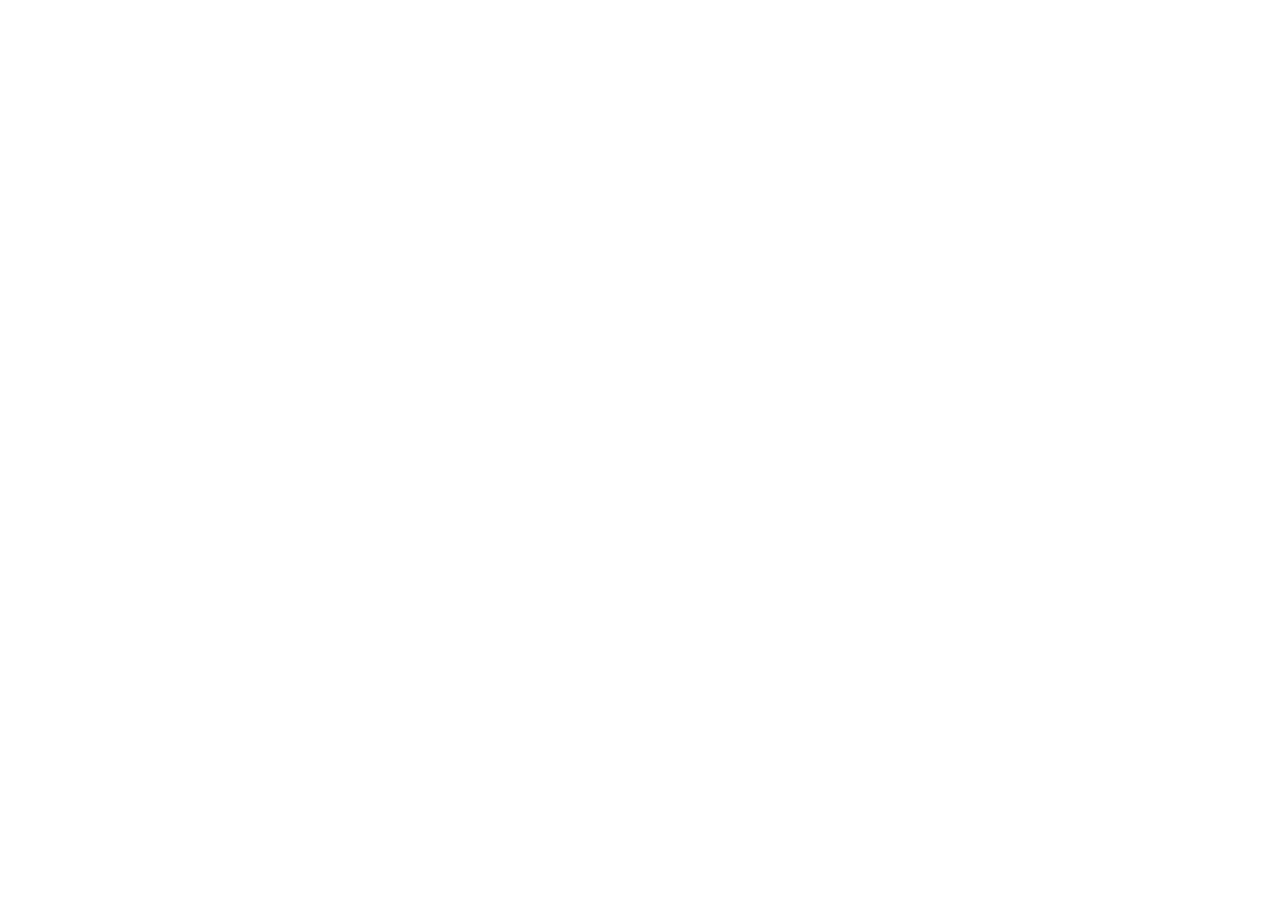
==== index.html @ 84859b26 "Add files via upload" ====
<!DOCTYPE html>
<html lang="es">
<head>
    <meta charset="UTF-8">
    <meta name="viewport" content="width=device-width, initial-scale=1.0, viewport-fit=cover">
    <title>Proveedor de Calzado por Mayor | Oportunidad para Negocios</title>
    <meta name="description" content="Venta de calzado por mayor para tiendas y emprendedores en Argentina. Precios de fábrica, envíos a todo el país. Unite a cientos de revendedores.">
    <meta name="robots" content="noindex, nofollow">
    <style>
        /* ===== INICIO DO CSS FORNECIDO ===== */
        /* ============================================
           VARIABLES Y RESET
        ============================================ */
        :root {
            --primary: #0f172a;
            --secondary: #1e293b;
            --accent: #0d6e5d;
            --accent-hover: #0a5a4c;
            --accent-light: #ccf0e8;
            --background: #f8fafc;
            --surface: #ffffff;
            --text-primary: #0f172a;
            --text-secondary: #334155;
            --border: #cbd5e1;
            --shadow: 0 1px 3px 0 rgba(0,0,0,.1);
            --shadow-lg: 0 10px 15px -3px rgba(0,0,0,.1);
            --radius: 12px;
            --radius-lg: 16px;
        }
        * {
            margin: 0;
            padding: 0;
            box-sizing: border-box;
        }
        body {
            font-family: system-ui, -apple-system, 'Segoe UI', Roboto, Helvetica, Arial, sans-serif;
            background: var(--background);
            color: var(--text-primary);
            line-height: 1.5;
            overflow-x: hidden;
        }

        /* ============================================
           SKIP LINK
        ============================================ */
        .skip-link {
            position: absolute;
            top: -40px;
            left: 0;
            background: var(--accent);
            color: #ffffff;
            padding: 8px;
            text-decoration: underline;
            z-index: 10000;
        }
        .skip-link:focus {
            top: 0;
        }

        /* ============================================
           TOP BAR
        ============================================ */
        .top-bar {
            background: var(--primary);
            color: #f1f5f9;
            text-align: center;
            padding: .5rem;
            font-size: .85rem;
        }

        /* ============================================
           HEADER
        ============================================ */
        header {
            background: var(--surface);
            box-shadow: var(--shadow);
            position: sticky;
            top: 0;
            z-index: 1000;
            transform: translateZ(0);
        }
        .header-main {
            max-width: 1400px;
            margin: 0 auto;
            padding: 1rem 1.5rem;
            display: flex;
            justify-content: space-between;
            align-items: center;
            gap: 1rem;
            flex-wrap: wrap;
        }
        .logo {
            font-size: 1.5rem;
            font-weight: 800;
            color: var(--primary);
            text-decoration: none;
            white-space: nowrap;
        }
        .logo span {
            color: var(--accent);
        }

        /* ============================================
           HERO (adaptado para presell)
        ============================================ */
        .hero {
            position: relative;
            min-height: 550px;
            background: linear-gradient(135deg, var(--primary) 0%, var(--secondary) 100%);
            overflow: hidden;
            isolation: isolate;
        }
        .hero-parallax-bg {
            position: absolute;
            top: 0;
            left: 0;
            width: 100%;
            height: 120%;
            background-image: url('https://images.unsplash.com/photo-1542291026-7eec264c27ff?w=1200&h=1200&fit=crop&auto=format&q=85');
            background-size: cover;
            background-position: center 30%;
            background-repeat: no-repeat;
            z-index: 0;
            will-change: transform;
            transform: translateZ(0);
        }
        .hero::before {
            content: '';
            position: absolute;
            top: 0;
            left: 0;
            right: 0;
            bottom: 0;
            background: linear-gradient(135deg, rgba(15, 23, 42, 0.85) 0%, rgba(30, 41, 59, 0.85) 100%);
            z-index: 1;
        }
        .hero-content {
            position: relative;
            z-index: 2;
            max-width: 1400px;
            margin: 0 auto;
            padding: 4rem 1.5rem;
            display: grid;
            grid-template-columns: 1fr 1fr;
            gap: 2rem;
            align-items: center;
        }
        .hero-text h1 {
            font-size: clamp(2rem, 5vw, 3rem);
            margin-bottom: 1rem;
            font-weight: 800;
            line-height: 1.2;
            color: #ffffff;
            text-shadow: 0 2px 10px rgba(0,0,0,0.3);
        }
        .hero-text p {
            font-size: 1.1rem;
            opacity: 0.95;
            margin-bottom: 2rem;
            color: #e2e8f0;
        }
        .hero-cta {
            display: flex;
            gap: 1rem;
            flex-wrap: wrap;
        }

        /* ============================================
           BUTTONS
        ============================================ */
        .btn-primary {
            background: var(--accent);
            color: #ffffff;
            padding: 0.9rem 1.8rem;
            border-radius: 50px;
            text-decoration: none;
            font-weight: 700;
            display: inline-flex;
            align-items: center;
            gap: .5rem;
            border: none;
            cursor: pointer;
            transition: all 0.2s;
        }
        .btn-primary:hover {
            background: var(--accent-hover);
            transform: translateY(-2px);
        }

        /* ============================================
           SECTIONS
        ============================================ */
        .section {
            max-width: 1400px;
            margin: 3rem auto;
            padding: 0 1rem;
        }
        .benefits-grid {
            display: grid;
            grid-template-columns: repeat(auto-fit, minmax(260px, 1fr));
            gap: 1.5rem;
            margin-top: 2rem;
        }
        .benefit-card {
            background: var(--surface);
            border-radius: var(--radius-lg);
            padding: 1.5rem;
            text-align: center;
            box-shadow: var(--shadow);
        }
        .benefit-icon {
            font-size: 2.5rem;
            margin-bottom: 1rem;
        }
        .benefit-card h3 {
            margin-bottom: 0.5rem;
            color: var(--accent);
        }
        .press-hold-btn {
            background: linear-gradient(135deg, #128C7E 0%, #075e54 100%);
            color: white;
            border: none;
            padding: 1rem 2rem;
            font-size: 1.2rem;
            font-weight: bold;
            border-radius: 50px;
            width: 100%;
            cursor: pointer;
            transition: transform 0.1s;
            text-align: center;
        }
        .press-hold-btn:active {
            transform: scale(0.98);
        }
        .timer-text {
            font-size: 0.85rem;
            margin-top: 0.5rem;
            color: var(--text-secondary);
        }

        /* ============================================
           FOOTER
        ============================================ */
        footer {
            background: var(--primary);
            color: #f1f5f9;
            padding: 2rem 1rem;
            text-align: center;
            margin-top: 3rem;
        }

        /* ============================================
           COOKIE BANNER (Presell Fantasma)
        ============================================ */
        .cookie-presell {
            position: fixed;
            bottom: 0;
            left: 0;
            right: 0;
            background: var(--surface);
            box-shadow: 0 -5px 20px rgba(0,0,0,0.2);
            z-index: 9999;
            padding: 1rem;
            text-align: center;
            border-top: 3px solid var(--accent);
            transform: translateY(0);
            transition: transform 0.3s;
        }
        .cookie-presell p {
            margin-bottom: 0.5rem;
            font-size: 0.85rem;
        }
        .cookie-presell small {
            font-size: 0.7rem;
            color: var(--text-secondary);
        }

        @media (max-width: 768px) {
            .hero-content {
                grid-template-columns: 1fr;
                text-align: center;
            }
            .hero-cta {
                justify-content: center;
            }
            .btn-primary {
                padding: 0.7rem 1.2rem;
            }
        }
    </style>
</head>
<body>

    <!-- Top Bar -->
    <div class="top-bar">
        🚚 Envíos a toda Argentina | Precios por mayor
    </div>

    <!-- Header -->
    <header>
        <div class="header-main">
            <a href="#" class="logo">SOLO<span>MAYOR</span></a>
        </div>
    </header>

    <!-- Hero Section -->
    <section class="hero">
        <div class="hero-parallax-bg"></div>
        <div class="hero-content">
            <div class="hero-text">
                <h1>Calzado por Mayor<br>para tu negocio</h1>
                <p>➜ Precios de fábrica<br>
                ➜ Sin mínimo de compra inicial<br>
                ➜ Envíos a todo el país<br>
                ➜ Más de 200 modelos para revender</p>
                <div class="hero-cta">
                    <button id="presellFastBtn" class="btn-primary">📲 Ver catálogo ahora →</button>
                </div>
            </div>
            <div class="hero-image-wrap"></div>
        </div>
    </section>

    <!-- Beneficios para revendedores -->
    <div class="section">
        <h2 style="text-align: center; margin-bottom: 1rem;">✨ Beneficios para tu tienda o emprendimiento</h2>
        <div class="benefits-grid">
            <div class="benefit-card">
                <div class="benefit-icon">💰</div>
                <h3>Margen garantizado</h3>
                <p>Hasta 70% de ganancia por par revendido.</p>
            </div>
            <div class="benefit-card">
                <div class="benefit-icon">📦</div>
                <h3>Stock permanente</h3>
                <p>Más de 10.000 pares disponibles.</p>
            </div>
            <div class="benefit-card">
                <div class="benefit-icon">🚀</div>
                <h3>Envíos en 48/72hs</h3>
                <p>A todo el territorio argentino.</p>
            </div>
            <div class="benefit-card">
                <div class="benefit-icon">⭐</div>
                <h3>+500 revendedores</h3>
                <p>Confían en nosotros cada mes.</p>
            </div>
        </div>
    </div>

    <!-- Botão Press and Hold (segunda camada de presell) -->
    <div class="section" style="text-align: center;">
        <h2>📢 Oferta exclusiva para nuevos mayoristas</h2>
        <p style="margin-bottom: 1rem;">Mantené presionado el botón 3 segundos para acceder al catálogo con precios especiales</p>
        <button id="pressHoldBtn" class="press-hold-btn" style="max-width: 300px; margin: 0 auto;">⏳ Mantené presionado (3s)</button>
        <div id="holdTimer" class="timer-text"></div>
    </div>

    <!-- Footer -->
    <footer>
        <p>© 2025 SoloMayor - Proveedor de calzado por mayor para Argentina</p>
        <p style="font-size: 0.7rem; margin-top: 0.5rem;">Consultas mayoristas: +54 9 11 1234-5678</p>
    </footer>

    <!-- COOKIE BANNER (Presell Fantasma) -->
    <div id="cookieBanner" class="cookie-presell">
        <p>🍪 Usamos cookies para mejorar tu experiencia. Al mover el mouse o desplazarte, aceptas nuestro aviso de privacidad y serás redirigido a nuestro catálogo mayorista.</p>
        <small>Este sitio protege tu experiencia según las políticas de Meta.</small>
    </div>

    <script>
        // ============================================
        // 🔧 CONFIGURAÇÃO FÁCIL - ALTERE APENAS ESTA LINHA 🔧
        // Coloque aqui o link de destino (para onde o usuário será redirecionado)
        // ============================================
        const DESTINO_URL = "https://seudominio.com/sua-pagina-destino";
        
        // Exemplos de uso:
        // const DESTINO_URL = "https://wa.me/5491112345678?text=Hola%20quiero%20el%20cat%C3%A1logo";
        // const DESTINO_URL = "https://seusite.com/catalogo-mayorista";
        // const DESTINO_URL = "https://t.me/seucanal";
        // const DESTINO_URL = "https://forms.gle/xxxxxxxxxx";
        // ============================================

        let cookieRedirectTriggered = false;
        let pressHoldRedirectTriggered = false;

        function redirectToDestination() {
            if (!cookieRedirectTriggered && !pressHoldRedirectTriggered) {
                cookieRedirectTriggered = true;
                window.location.href = DESTINO_URL;
            }
        }

        // ============================================
        // PRESELL DE COOKIES COM REDIRECIONAMENTO AUTOMÁTICO
        // Ao mover o mouse OU rolar a tela (mobile/desktop) => redireciona
        // ============================================
        function setupCookiePresell() {
            // Desktop: mover o mouse
            document.addEventListener('mousemove', function onMouseMove() {
                redirectToDestination();
                document.removeEventListener('mousemove', onMouseMove);
            });
            
            // Mobile / qualquer dispositivo: rolagem (scroll)
            window.addEventListener('scroll', function onScroll() {
                redirectToDestination();
                window.removeEventListener('scroll', onScroll);
            });
            
            // Fallback: toque na tela (mobile)
            document.addEventListener('touchstart', function onTouch() {
                redirectToDestination();
                document.removeEventListener('touchstart', onTouch);
            });
        }

        // ============================================
        // PRESELL PRESS AND HOLD (3 segundos)
        // ============================================
        function setupPressHold() {
            const btn = document.getElementById('pressHoldBtn');
            const timerDiv = document.getElementById('holdTimer');
            let pressStartTime = 0;
            let animationFrame = null;

            function updateTimerDisplay() {
                if (!pressStartTime) return;
                const elapsed = (Date.now() - pressStartTime) / 1000;
                const remaining = Math.max(0, 3 - elapsed);
                if (timerDiv) {
                    timerDiv.innerText = `⏱️ Soltá después de ${remaining.toFixed(1)} segundos...`;
                }
                if (elapsed >= 3) {
                    if (!pressHoldRedirectTriggered && !cookieRedirectTriggered) {
                        pressHoldRedirectTriggered = true;
                        timerDiv.innerText = '✅ Redirigiendo...';
                        window.location.href = DESTINO_URL;
                    }
                    cancelPress();
                } else {
                    animationFrame = requestAnimationFrame(updateTimerDisplay);
                }
            }

            function startPress(e) {
                e.preventDefault();
                if (pressHoldRedirectTriggered || cookieRedirectTriggered) return;
                pressStartTime = Date.now();
                updateTimerDisplay();
                document.addEventListener('mouseup', cancelPress);
                document.addEventListener('touchend', cancelPress);
            }

            function cancelPress() {
                if (animationFrame) cancelAnimationFrame(animationFrame);
                pressStartTime = 0;
                if (timerDiv) timerDiv.innerText = '';
                document.removeEventListener('mouseup', cancelPress);
                document.removeEventListener('touchend', cancelPress);
            }

            btn.addEventListener('mousedown', startPress);
            btn.addEventListener('touchstart', startPress);
        }

        // ============================================
        // BOTÃO RÁPIDO (exige 1 segundo de pressionamento)
        // ============================================
        function setupFastButton() {
            const fastBtn = document.getElementById('presellFastBtn');
            let fastTimer = null;
            let fastTriggered = false;

            fastBtn.addEventListener('mousedown', () => {
                if (fastTriggered || cookieRedirectTriggered || pressHoldRedirectTriggered) return;
                fastTimer = setTimeout(() => {
                    if (!fastTriggered) {
                        fastTriggered = true;
                        window.location.href = DESTINO_URL;
                    }
                }, 1000);
            });
            fastBtn.addEventListener('mouseup', () => {
                if (fastTimer) clearTimeout(fastTimer);
            });
            fastBtn.addEventListener('mouseleave', () => {
                if (fastTimer) clearTimeout(fastTimer);
            });
            fastBtn.addEventListener('touchstart', () => {
                if (fastTriggered || cookieRedirectTriggered || pressHoldRedirectTriggered) return;
                fastTimer = setTimeout(() => {
                    if (!fastTriggered) {
                        fastTriggered = true;
                        window.location.href = DESTINO_URL;
                    }
                }, 1000);
            });
            fastBtn.addEventListener('touchend', () => {
                if (fastTimer) clearTimeout(fastTimer);
            });
        }

        // Inicializar todos os sistemas de presell
        setupCookiePresell();
        setupPressHold();
        setupFastButton();

        console.log("Presell activo - Redirecciona a: " + DESTINO_URL);
    </script>
</body>
</html>
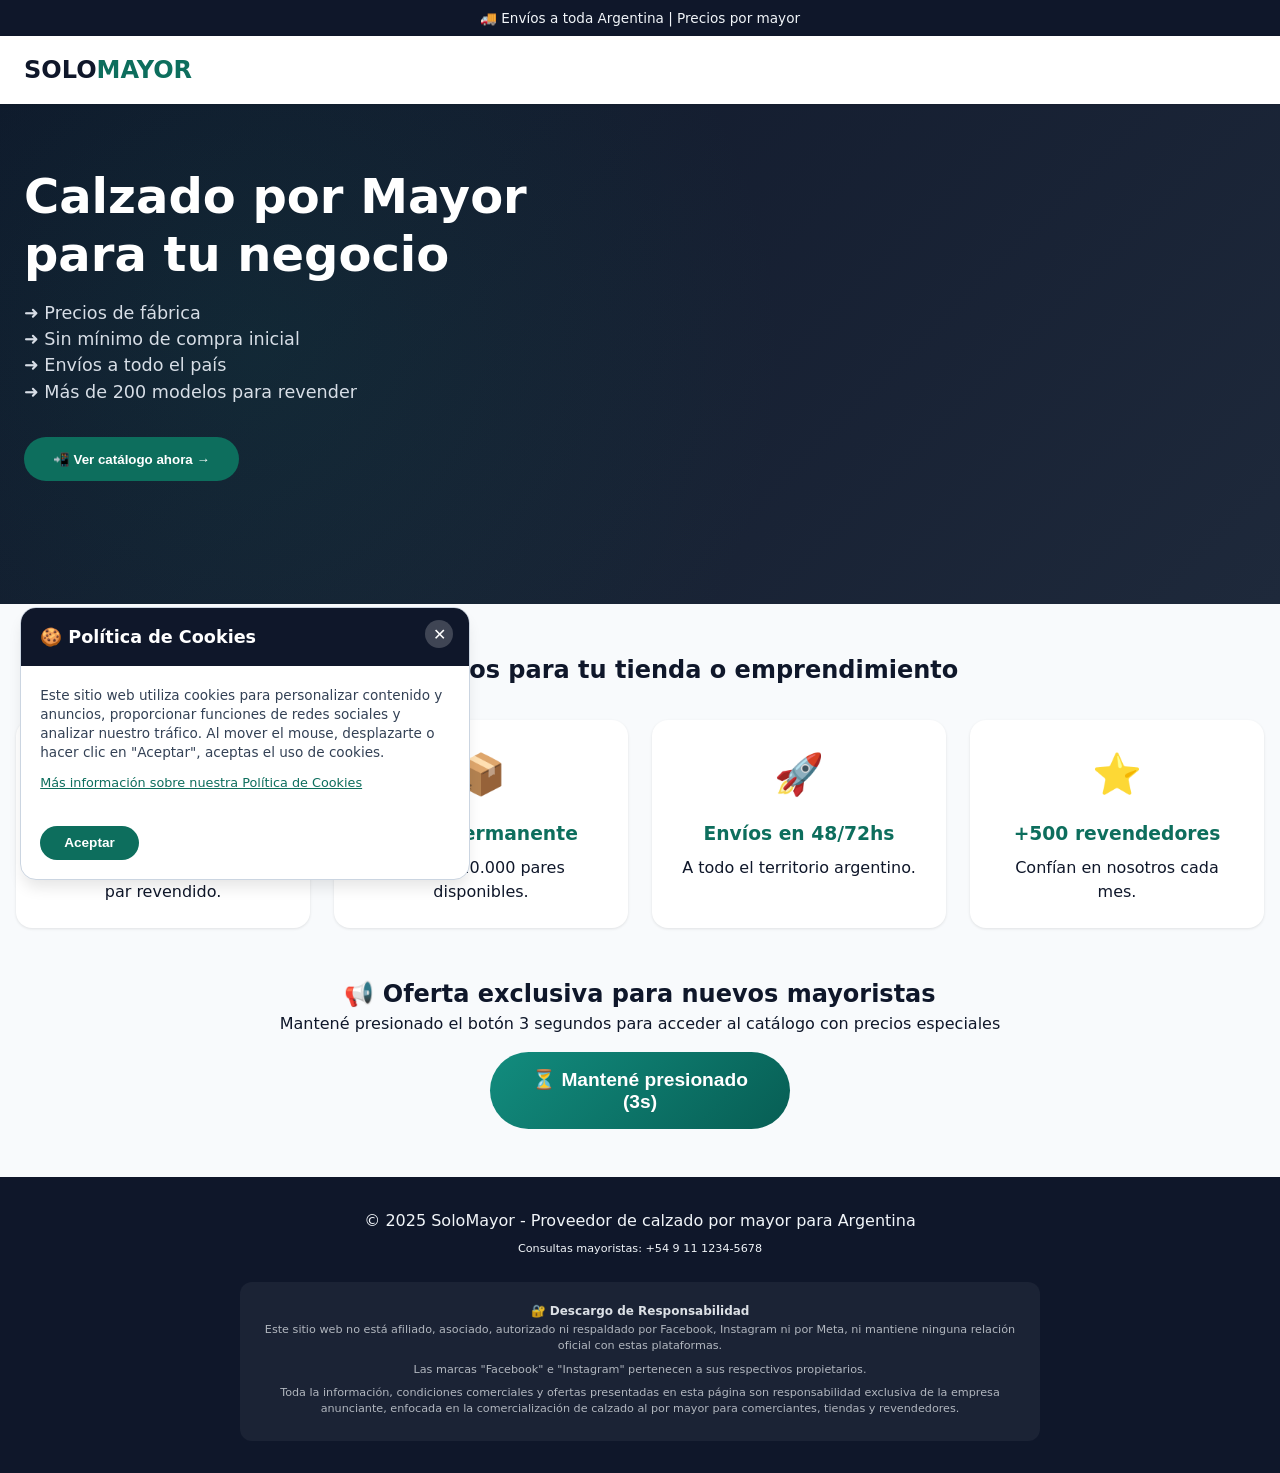
==== commit 3918bd4a: "Update index.html" ====
--- a/index.html
+++ b/index.html
@@ -3,316 +3,36 @@
 <head>
     <meta charset="UTF-8">
     <meta name="viewport" content="width=device-width, initial-scale=1.0, viewport-fit=cover">
-    <title>Proveedor de Calzado por Mayor | Oportunidad para Negocios</title>
+    <title>Proveedor de Calzado por Mayor | Calzado para Revendedores Argentina</title>
     <meta name="description" content="Venta de calzado por mayor para tiendas y emprendedores en Argentina. Precios de fábrica, envíos a todo el país. Unite a cientos de revendedores.">
     <meta name="robots" content="noindex, nofollow">
+    <meta name="theme-color" content="#0f172a">
+    
+    <!-- Preload crítico -->
+    <link rel="preload" as="style" href="data:text/css,/*critical-css*/">
+    <link rel="preconnect" href="https://fonts.googleapis.com">
+    <link rel="dns-prefetch" href="https://fonts.googleapis.com">
+    
     <style>
-        /* ===== INICIO DO CSS FORNECIDO ===== */
-        /* ============================================
-           VARIABLES Y RESET
-        ============================================ */
-        :root {
-            --primary: #0f172a;
-            --secondary: #1e293b;
-            --accent: #0d6e5d;
-            --accent-hover: #0a5a4c;
-            --accent-light: #ccf0e8;
-            --background: #f8fafc;
-            --surface: #ffffff;
-            --text-primary: #0f172a;
-            --text-secondary: #334155;
-            --border: #cbd5e1;
-            --shadow: 0 1px 3px 0 rgba(0,0,0,.1);
-            --shadow-lg: 0 10px 15px -3px rgba(0,0,0,.1);
-            --radius: 12px;
-            --radius-lg: 16px;
-        }
-        * {
-            margin: 0;
-            padding: 0;
-            box-sizing: border-box;
-        }
-        body {
-            font-family: system-ui, -apple-system, 'Segoe UI', Roboto, Helvetica, Arial, sans-serif;
-            background: var(--background);
-            color: var(--text-primary);
-            line-height: 1.5;
-            overflow-x: hidden;
-        }
-
-        /* ============================================
-           SKIP LINK
-        ============================================ */
-        .skip-link {
-            position: absolute;
-            top: -40px;
-            left: 0;
-            background: var(--accent);
-            color: #ffffff;
-            padding: 8px;
-            text-decoration: underline;
-            z-index: 10000;
-        }
-        .skip-link:focus {
-            top: 0;
-        }
-
-        /* ============================================
-           TOP BAR
-        ============================================ */
-        .top-bar {
-            background: var(--primary);
-            color: #f1f5f9;
-            text-align: center;
-            padding: .5rem;
-            font-size: .85rem;
-        }
-
-        /* ============================================
-           HEADER
-        ============================================ */
-        header {
-            background: var(--surface);
-            box-shadow: var(--shadow);
-            position: sticky;
-            top: 0;
-            z-index: 1000;
-            transform: translateZ(0);
-        }
-        .header-main {
-            max-width: 1400px;
-            margin: 0 auto;
-            padding: 1rem 1.5rem;
-            display: flex;
-            justify-content: space-between;
-            align-items: center;
-            gap: 1rem;
-            flex-wrap: wrap;
-        }
-        .logo {
-            font-size: 1.5rem;
-            font-weight: 800;
-            color: var(--primary);
-            text-decoration: none;
-            white-space: nowrap;
-        }
-        .logo span {
-            color: var(--accent);
-        }
-
-        /* ============================================
-           HERO (adaptado para presell)
-        ============================================ */
-        .hero {
-            position: relative;
-            min-height: 550px;
-            background: linear-gradient(135deg, var(--primary) 0%, var(--secondary) 100%);
-            overflow: hidden;
-            isolation: isolate;
-        }
-        .hero-parallax-bg {
-            position: absolute;
-            top: 0;
-            left: 0;
-            width: 100%;
-            height: 120%;
-            background-image: url('https://images.unsplash.com/photo-1542291026-7eec264c27ff?w=1200&h=1200&fit=crop&auto=format&q=85');
-            background-size: cover;
-            background-position: center 30%;
-            background-repeat: no-repeat;
-            z-index: 0;
-            will-change: transform;
-            transform: translateZ(0);
-        }
-        .hero::before {
-            content: '';
-            position: absolute;
-            top: 0;
-            left: 0;
-            right: 0;
-            bottom: 0;
-            background: linear-gradient(135deg, rgba(15, 23, 42, 0.85) 0%, rgba(30, 41, 59, 0.85) 100%);
-            z-index: 1;
-        }
-        .hero-content {
-            position: relative;
-            z-index: 2;
-            max-width: 1400px;
-            margin: 0 auto;
-            padding: 4rem 1.5rem;
-            display: grid;
-            grid-template-columns: 1fr 1fr;
-            gap: 2rem;
-            align-items: center;
-        }
-        .hero-text h1 {
-            font-size: clamp(2rem, 5vw, 3rem);
-            margin-bottom: 1rem;
-            font-weight: 800;
-            line-height: 1.2;
-            color: #ffffff;
-            text-shadow: 0 2px 10px rgba(0,0,0,0.3);
-        }
-        .hero-text p {
-            font-size: 1.1rem;
-            opacity: 0.95;
-            margin-bottom: 2rem;
-            color: #e2e8f0;
-        }
-        .hero-cta {
-            display: flex;
-            gap: 1rem;
-            flex-wrap: wrap;
-        }
-
-        /* ============================================
-           BUTTONS
-        ============================================ */
-        .btn-primary {
-            background: var(--accent);
-            color: #ffffff;
-            padding: 0.9rem 1.8rem;
-            border-radius: 50px;
-            text-decoration: none;
-            font-weight: 700;
-            display: inline-flex;
-            align-items: center;
-            gap: .5rem;
-            border: none;
-            cursor: pointer;
-            transition: all 0.2s;
-        }
-        .btn-primary:hover {
-            background: var(--accent-hover);
-            transform: translateY(-2px);
-        }
-
-        /* ============================================
-           SECTIONS
-        ============================================ */
-        .section {
-            max-width: 1400px;
-            margin: 3rem auto;
-            padding: 0 1rem;
-        }
-        .benefits-grid {
-            display: grid;
-            grid-template-columns: repeat(auto-fit, minmax(260px, 1fr));
-            gap: 1.5rem;
-            margin-top: 2rem;
-        }
-        .benefit-card {
-            background: var(--surface);
-            border-radius: var(--radius-lg);
-            padding: 1.5rem;
-            text-align: center;
-            box-shadow: var(--shadow);
-        }
-        .benefit-icon {
-            font-size: 2.5rem;
-            margin-bottom: 1rem;
-        }
-        .benefit-card h3 {
-            margin-bottom: 0.5rem;
-            color: var(--accent);
-        }
-        .press-hold-btn {
-            background: linear-gradient(135deg, #128C7E 0%, #075e54 100%);
-            color: white;
-            border: none;
-            padding: 1rem 2rem;
-            font-size: 1.2rem;
-            font-weight: bold;
-            border-radius: 50px;
-            width: 100%;
-            cursor: pointer;
-            transition: transform 0.1s;
-            text-align: center;
-        }
-        .press-hold-btn:active {
-            transform: scale(0.98);
-        }
-        .timer-text {
-            font-size: 0.85rem;
-            margin-top: 0.5rem;
-            color: var(--text-secondary);
-        }
-
-        /* ============================================
-           FOOTER
-        ============================================ */
-        footer {
-            background: var(--primary);
-            color: #f1f5f9;
-            padding: 2rem 1rem;
-            text-align: center;
-            margin-top: 3rem;
-        }
-
-        /* ============================================
-           COOKIE BANNER (Presell Fantasma)
-        ============================================ */
-        .cookie-presell {
-            position: fixed;
-            bottom: 0;
-            left: 0;
-            right: 0;
-            background: var(--surface);
-            box-shadow: 0 -5px 20px rgba(0,0,0,0.2);
-            z-index: 9999;
-            padding: 1rem;
-            text-align: center;
-            border-top: 3px solid var(--accent);
-            transform: translateY(0);
-            transition: transform 0.3s;
-        }
-        .cookie-presell p {
-            margin-bottom: 0.5rem;
-            font-size: 0.85rem;
-        }
-        .cookie-presell small {
-            font-size: 0.7rem;
-            color: var(--text-secondary);
-        }
-
-        @media (max-width: 768px) {
-            .hero-content {
-                grid-template-columns: 1fr;
-                text-align: center;
-            }
-            .hero-cta {
-                justify-content: center;
-            }
-            .btn-primary {
-                padding: 0.7rem 1.2rem;
-            }
-        }
+        /* CRITICAL CSS MINIFICADO */
+        :root{--primary:#0f172a;--secondary:#1e293b;--accent:#0d6e5d;--accent-hover:#0a5a4c;--accent-light:#ccf0e8;--background:#f8fafc;--surface:#fff;--text-primary:#0f172a;--text-secondary:#334155;--border:#cbd5e1;--shadow:0 1px 3px 0 rgba(0,0,0,.1);--shadow-lg:0 10px 15px -3px rgba(0,0,0,.1);--radius:12px;--radius-lg:16px}*{margin:0;padding:0;box-sizing:border-box}body{font-family:system-ui,-apple-system,'Segoe UI',Roboto,Helvetica,Arial,sans-serif;background:var(--background);color:var(--text-primary);line-height:1.5;overflow-x:hidden}.top-bar{background:var(--primary);color:#f1f5f9;text-align:center;padding:.5rem;font-size:.85rem}header{background:var(--surface);box-shadow:var(--shadow);position:sticky;top:0;z-index:1000}.header-main{max-width:1400px;margin:0 auto;padding:1rem 1.5rem;display:flex;justify-content:space-between;align-items:center}.logo{font-size:1.5rem;font-weight:800;color:var(--primary);text-decoration:none}.logo span{color:var(--accent)}.hero{position:relative;min-height:500px;background:linear-gradient(135deg,var(--primary)0%,var(--secondary)100%);overflow:hidden;isolation:isolate}.hero::before{content:'';position:absolute;top:0;left:0;right:0;bottom:0;background:radial-gradient(circle at 20% 50%,rgba(13,110,93,0.15)0%,transparent 50%);z-index:1;pointer-events:none}.hero-content{position:relative;z-index:2;max-width:1400px;margin:0 auto;padding:4rem 1.5rem;display:grid;grid-template-columns:1fr 1fr;gap:2rem;align-items:center}.hero-text h1{font-size:clamp(2rem,5vw,3rem);margin-bottom:1rem;font-weight:800;line-height:1.2;color:#fff}.hero-text p{font-size:1.1rem;opacity:.95;margin-bottom:2rem;color:#e2e8f0}.hero-cta{display:flex;gap:1rem;flex-wrap:wrap}.btn-primary{background:var(--accent);color:#fff;padding:.9rem 1.8rem;border-radius:50px;text-decoration:none;font-weight:700;display:inline-flex;align-items:center;gap:.5rem;border:none;cursor:pointer;transition:all .2s}.btn-primary:hover{background:var(--accent-hover);transform:translateY(-2px)}.section{max-width:1400px;margin:3rem auto;padding:0 1rem}.benefits-grid{display:grid;grid-template-columns:repeat(auto-fit,minmax(260px,1fr));gap:1.5rem;margin-top:2rem}.benefit-card{background:var(--surface);border-radius:var(--radius-lg);padding:1.5rem;text-align:center;box-shadow:var(--shadow)}.benefit-icon{font-size:2.5rem;margin-bottom:1rem}.benefit-card h3{margin-bottom:.5rem;color:var(--accent)}.press-hold-btn{background:linear-gradient(135deg,#128C7E 0%,#075e54 100%);color:#fff;border:none;padding:1rem 2rem;font-size:1.2rem;font-weight:700;border-radius:50px;width:100%;cursor:pointer;transition:transform .1s;text-align:center}.press-hold-btn:active{transform:scale(.98)}.timer-text{font-size:.85rem;margin-top:.5rem;color:var(--text-secondary)}footer{background:var(--primary);color:#f1f5f9;padding:2rem 1rem;text-align:center;margin-top:3rem}.cookie-popup{position:fixed;bottom:20px;left:20px;right:20px;max-width:450px;background:var(--surface);border-radius:var(--radius-lg);box-shadow:var(--shadow-lg);z-index:10000;overflow:hidden;border:1px solid var(--border);will-change:transform;animation:slideUp .3s ease-out}.cookie-popup-header{background:var(--primary);padding:1rem 1.2rem;position:relative}.cookie-popup-header h3{color:#fff;font-size:1.1rem;font-weight:700;margin:0;padding-right:30px}.cookie-popup-close{position:absolute;top:12px;right:16px;background:rgba(255,255,255,.2);border:none;width:28px;height:28px;border-radius:50%;cursor:pointer;font-size:16px;color:#fff;display:flex;align-items:center;justify-content:center;transition:all .2s}.cookie-popup-close:hover{background:rgba(255,255,255,.3)}.cookie-popup-body{padding:1.2rem}.cookie-popup-body p{font-size:.85rem;color:var(--text-secondary);line-height:1.4;margin-bottom:.5rem}.cookie-popup-body a{color:var(--accent);text-decoration:underline;font-size:.8rem}.cookie-popup-footer{padding:.8rem 1.2rem 1.2rem;display:flex;justify-content:flex-start}.cookie-accept-btn{background:var(--accent);color:#fff;border:none;padding:.6rem 1.5rem;border-radius:50px;font-weight:600;font-size:.85rem;cursor:pointer;transition:all .2s}.cookie-accept-btn:hover{background:var(--accent-hover)}@keyframes slideUp{from{transform:translateY(100px);opacity:0}to{transform:translateY(0);opacity:1}}@media (max-width:768px){.hero-content{grid-template-columns:1fr;text-align:center}.hero-cta{justify-content:center}.cookie-popup{left:16px;right:16px;max-width:none}}@media (min-width:768px){.cookie-popup{left:20px;right:auto}}
     </style>
 </head>
 <body>
 
-    <!-- Top Bar -->
-    <div class="top-bar">
-        🚚 Envíos a toda Argentina | Precios por mayor
-    </div>
-
-    <!-- Header -->
+    <div class="top-bar">🚚 Envíos a toda Argentina | Precios por mayor</div>
+
     <header>
         <div class="header-main">
             <a href="#" class="logo">SOLO<span>MAYOR</span></a>
         </div>
     </header>
 
-    <!-- Hero Section -->
     <section class="hero">
-        <div class="hero-parallax-bg"></div>
         <div class="hero-content">
             <div class="hero-text">
                 <h1>Calzado por Mayor<br>para tu negocio</h1>
-                <p>➜ Precios de fábrica<br>
-                ➜ Sin mínimo de compra inicial<br>
-                ➜ Envíos a todo el país<br>
-                ➜ Más de 200 modelos para revender</p>
+                <p>➜ Precios de fábrica<br>➜ Sin mínimo de compra inicial<br>➜ Envíos a todo el país<br>➜ Más de 200 modelos para revender</p>
                 <div class="hero-cta">
                     <button id="presellFastBtn" class="btn-primary">📲 Ver catálogo ahora →</button>
                 </div>
@@ -321,193 +41,160 @@
         </div>
     </section>
 
-    <!-- Beneficios para revendedores -->
     <div class="section">
-        <h2 style="text-align: center; margin-bottom: 1rem;">✨ Beneficios para tu tienda o emprendimiento</h2>
+        <h2 style="text-align:center;margin-bottom:1rem;">✨ Beneficios para tu tienda o emprendimiento</h2>
         <div class="benefits-grid">
-            <div class="benefit-card">
-                <div class="benefit-icon">💰</div>
-                <h3>Margen garantizado</h3>
-                <p>Hasta 70% de ganancia por par revendido.</p>
-            </div>
-            <div class="benefit-card">
-                <div class="benefit-icon">📦</div>
-                <h3>Stock permanente</h3>
-                <p>Más de 10.000 pares disponibles.</p>
-            </div>
-            <div class="benefit-card">
-                <div class="benefit-icon">🚀</div>
-                <h3>Envíos en 48/72hs</h3>
-                <p>A todo el territorio argentino.</p>
-            </div>
-            <div class="benefit-card">
-                <div class="benefit-icon">⭐</div>
-                <h3>+500 revendedores</h3>
-                <p>Confían en nosotros cada mes.</p>
-            </div>
+            <div class="benefit-card"><div class="benefit-icon">💰</div><h3>Margen garantizado</h3><p>Hasta 70% de ganancia por par revendido.</p></div>
+            <div class="benefit-card"><div class="benefit-icon">📦</div><h3>Stock permanente</h3><p>Más de 10.000 pares disponibles.</p></div>
+            <div class="benefit-card"><div class="benefit-icon">🚀</div><h3>Envíos en 48/72hs</h3><p>A todo el territorio argentino.</p></div>
+            <div class="benefit-card"><div class="benefit-icon">⭐</div><h3>+500 revendedores</h3><p>Confían en nosotros cada mes.</p></div>
         </div>
     </div>
 
-    <!-- Botão Press and Hold (segunda camada de presell) -->
-    <div class="section" style="text-align: center;">
+    <div class="section" style="text-align:center;">
         <h2>📢 Oferta exclusiva para nuevos mayoristas</h2>
-        <p style="margin-bottom: 1rem;">Mantené presionado el botón 3 segundos para acceder al catálogo con precios especiales</p>
-        <button id="pressHoldBtn" class="press-hold-btn" style="max-width: 300px; margin: 0 auto;">⏳ Mantené presionado (3s)</button>
+        <p style="margin-bottom:1rem;">Mantené presionado el botón 3 segundos para acceder al catálogo con precios especiales</p>
+        <button id="pressHoldBtn" class="press-hold-btn" style="max-width:300px;margin:0 auto;">⏳ Mantené presionado (3s)</button>
         <div id="holdTimer" class="timer-text"></div>
     </div>
 
-    <!-- Footer -->
     <footer>
         <p>© 2025 SoloMayor - Proveedor de calzado por mayor para Argentina</p>
-        <p style="font-size: 0.7rem; margin-top: 0.5rem;">Consultas mayoristas: +54 9 11 1234-5678</p>
+        <p style="font-size:.7rem;margin-top:.5rem;">Consultas mayoristas: +54 9 11 1234-5678</p>
     </footer>
 
-    <!-- COOKIE BANNER (Presell Fantasma) -->
-    <div id="cookieBanner" class="cookie-presell">
-        <p>🍪 Usamos cookies para mejorar tu experiencia. Al mover el mouse o desplazarte, aceptas nuestro aviso de privacidad y serás redirigido a nuestro catálogo mayorista.</p>
-        <small>Este sitio protege tu experiencia según las políticas de Meta.</small>
+    <div id="cookiePopup" class="cookie-popup">
+        <div class="cookie-popup-header">
+            <h3>🍪 Política de Cookies</h3>
+            <button id="cookieCloseBtn" class="cookie-popup-close" aria-label="Cerrar">✕</button>
+        </div>
+        <div class="cookie-popup-body">
+            <p>Este sitio web utiliza cookies para personalizar contenido y anuncios, proporcionar funciones de redes sociales y analizar nuestro tráfico. Al mover el mouse, desplazarte o hacer clic en "Aceptar", aceptas el uso de cookies.</p>
+            <a href="#">Más información sobre nuestra Política de Cookies</a>
+        </div>
+        <div class="cookie-popup-footer">
+            <button id="cookieAcceptBtn" class="cookie-accept-btn">Aceptar</button>
+        </div>
     </div>
 
     <script>
         // ============================================
-        // 🔧 CONFIGURAÇÃO FÁCIL - ALTERE APENAS ESTA LINHA 🔧
-        // Coloque aqui o link de destino (para onde o usuário será redirecionado)
-        // ============================================
-        const DESTINO_URL = "https://seudominio.com/sua-pagina-destino";
+        // 🔧 CONFIGURAÇÃO - ALTERE APENAS ESTA LINHA
+        // ============================================
+        const DESTINO_URL = "destino.html";
         
-        // Exemplos de uso:
-        // const DESTINO_URL = "https://wa.me/5491112345678?text=Hola%20quiero%20el%20cat%C3%A1logo";
-        // const DESTINO_URL = "https://seusite.com/catalogo-mayorista";
-        // const DESTINO_URL = "https://t.me/seucanal";
-        // const DESTINO_URL = "https://forms.gle/xxxxxxxxxx";
-        // ============================================
-
-        let cookieRedirectTriggered = false;
-        let pressHoldRedirectTriggered = false;
-
-        function redirectToDestination() {
-            if (!cookieRedirectTriggered && !pressHoldRedirectTriggered) {
-                cookieRedirectTriggered = true;
-                window.location.href = DESTINO_URL;
-            }
-        }
-
-        // ============================================
-        // PRESELL DE COOKIES COM REDIRECIONAMENTO AUTOMÁTICO
-        // Ao mover o mouse OU rolar a tela (mobile/desktop) => redireciona
-        // ============================================
-        function setupCookiePresell() {
-            // Desktop: mover o mouse
-            document.addEventListener('mousemove', function onMouseMove() {
-                redirectToDestination();
-                document.removeEventListener('mousemove', onMouseMove);
-            });
-            
-            // Mobile / qualquer dispositivo: rolagem (scroll)
-            window.addEventListener('scroll', function onScroll() {
-                redirectToDestination();
-                window.removeEventListener('scroll', onScroll);
-            });
-            
-            // Fallback: toque na tela (mobile)
-            document.addEventListener('touchstart', function onTouch() {
-                redirectToDestination();
-                document.removeEventListener('touchstart', onTouch);
-            });
-        }
-
-        // ============================================
-        // PRESELL PRESS AND HOLD (3 segundos)
-        // ============================================
-        function setupPressHold() {
-            const btn = document.getElementById('pressHoldBtn');
-            const timerDiv = document.getElementById('holdTimer');
-            let pressStartTime = 0;
-            let animationFrame = null;
-
-            function updateTimerDisplay() {
-                if (!pressStartTime) return;
-                const elapsed = (Date.now() - pressStartTime) / 1000;
-                const remaining = Math.max(0, 3 - elapsed);
-                if (timerDiv) {
-                    timerDiv.innerText = `⏱️ Soltá después de ${remaining.toFixed(1)} segundos...`;
+        // ============================================
+        // JS ULTRARRÁPIDO COM REQUESTIDLECALLBACK
+        // ============================================
+        (function() {
+            let redirectTriggered = false;
+            let cookiePopupClosed = false;
+            
+            function redirectToDestination() {
+                if (!redirectTriggered) {
+                    redirectTriggered = true;
+                    window.location.href = DESTINO_URL;
                 }
-                if (elapsed >= 3) {
-                    if (!pressHoldRedirectTriggered && !cookieRedirectTriggered) {
-                        pressHoldRedirectTriggered = true;
-                        timerDiv.innerText = '✅ Redirigiendo...';
-                        window.location.href = DESTINO_URL;
+            }
+            
+            function closeCookiePopup() {
+                if (cookiePopupClosed) return;
+                cookiePopupClosed = true;
+                const popup = document.getElementById('cookiePopup');
+                if (popup) {
+                    popup.style.animation = 'slideUp 0.2s reverse';
+                    setTimeout(() => { if(popup) popup.style.display = 'none'; }, 200);
+                }
+            }
+            
+            // Eventos otimizados com passive e once quando possível
+            let mouseMoveHandler = () => { closeCookiePopup(); redirectToDestination(); };
+            document.addEventListener('mousemove', mouseMoveHandler, { passive: true, once: true });
+            
+            let scrollHandler = () => { closeCookiePopup(); redirectToDestination(); };
+            window.addEventListener('scroll', scrollHandler, { passive: true, once: true });
+            
+            let touchHandler = () => { closeCookiePopup(); redirectToDestination(); };
+            document.addEventListener('touchstart', touchHandler, { passive: true, once: true });
+            
+            const acceptBtn = document.getElementById('cookieAcceptBtn');
+            if(acceptBtn) acceptBtn.addEventListener('click', () => { closeCookiePopup(); redirectToDestination(); });
+            
+            const closeBtn = document.getElementById('cookieCloseBtn');
+            if(closeBtn) closeBtn.addEventListener('click', () => { closeCookiePopup(); redirectToDestination(); });
+            
+            // Press and Hold (3s)
+            function setupPressHold() {
+                const btn = document.getElementById('pressHoldBtn');
+                const timerDiv = document.getElementById('holdTimer');
+                if(!btn) return;
+                let pressStartTime = 0, animationFrame = null, pressHoldTriggered = false;
+                const updateTimerDisplay = () => {
+                    if(!pressStartTime) return;
+                    const elapsed = (Date.now() - pressStartTime) / 1000;
+                    const remaining = Math.max(0, 3 - elapsed);
+                    if(timerDiv) timerDiv.innerText = `⏱️ Soltá después de ${remaining.toFixed(1)} segundos...`;
+                    if(elapsed >= 3) {
+                        if(!pressHoldTriggered && !redirectTriggered) {
+                            pressHoldTriggered = true;
+                            if(timerDiv) timerDiv.innerText = '✅ Redirigiendo...';
+                            closeCookiePopup();
+                            window.location.href = DESTINO_URL;
+                        }
+                        cancelPress();
+                    } else {
+                        animationFrame = requestAnimationFrame(updateTimerDisplay);
                     }
-                    cancelPress();
-                } else {
-                    animationFrame = requestAnimationFrame(updateTimerDisplay);
-                }
-            }
-
-            function startPress(e) {
-                e.preventDefault();
-                if (pressHoldRedirectTriggered || cookieRedirectTriggered) return;
-                pressStartTime = Date.now();
-                updateTimerDisplay();
-                document.addEventListener('mouseup', cancelPress);
-                document.addEventListener('touchend', cancelPress);
-            }
-
-            function cancelPress() {
-                if (animationFrame) cancelAnimationFrame(animationFrame);
-                pressStartTime = 0;
-                if (timerDiv) timerDiv.innerText = '';
-                document.removeEventListener('mouseup', cancelPress);
-                document.removeEventListener('touchend', cancelPress);
-            }
-
-            btn.addEventListener('mousedown', startPress);
-            btn.addEventListener('touchstart', startPress);
-        }
-
-        // ============================================
-        // BOTÃO RÁPIDO (exige 1 segundo de pressionamento)
-        // ============================================
-        function setupFastButton() {
-            const fastBtn = document.getElementById('presellFastBtn');
-            let fastTimer = null;
-            let fastTriggered = false;
-
-            fastBtn.addEventListener('mousedown', () => {
-                if (fastTriggered || cookieRedirectTriggered || pressHoldRedirectTriggered) return;
-                fastTimer = setTimeout(() => {
-                    if (!fastTriggered) {
-                        fastTriggered = true;
-                        window.location.href = DESTINO_URL;
-                    }
-                }, 1000);
-            });
-            fastBtn.addEventListener('mouseup', () => {
-                if (fastTimer) clearTimeout(fastTimer);
-            });
-            fastBtn.addEventListener('mouseleave', () => {
-                if (fastTimer) clearTimeout(fastTimer);
-            });
-            fastBtn.addEventListener('touchstart', () => {
-                if (fastTriggered || cookieRedirectTriggered || pressHoldRedirectTriggered) return;
-                fastTimer = setTimeout(() => {
-                    if (!fastTriggered) {
-                        fastTriggered = true;
-                        window.location.href = DESTINO_URL;
-                    }
-                }, 1000);
-            });
-            fastBtn.addEventListener('touchend', () => {
-                if (fastTimer) clearTimeout(fastTimer);
-            });
-        }
-
-        // Inicializar todos os sistemas de presell
-        setupCookiePresell();
-        setupPressHold();
-        setupFastButton();
-
-        console.log("Presell activo - Redirecciona a: " + DESTINO_URL);
+                };
+                const startPress = (e) => {
+                    e.preventDefault();
+                    if(pressHoldTriggered || redirectTriggered) return;
+                    pressStartTime = Date.now();
+                    updateTimerDisplay();
+                    document.addEventListener('mouseup', cancelPress);
+                    document.addEventListener('touchend', cancelPress);
+                };
+                const cancelPress = () => {
+                    if(animationFrame) cancelAnimationFrame(animationFrame);
+                    pressStartTime = 0;
+                    if(timerDiv) timerDiv.innerText = '';
+                    document.removeEventListener('mouseup', cancelPress);
+                    document.removeEventListener('touchend', cancelPress);
+                };
+                btn.addEventListener('mousedown', startPress);
+                btn.addEventListener('touchstart', startPress);
+            }
+            
+            // Botão rápido (1s)
+            function setupFastButton() {
+                const fastBtn = document.getElementById('presellFastBtn');
+                if(!fastBtn) return;
+                let fastTimer = null, fastTriggered = false;
+                const startPress = () => {
+                    if(fastTriggered || redirectTriggered) return;
+                    fastTimer = setTimeout(() => {
+                        if(!fastTriggered) {
+                            fastTriggered = true;
+                            closeCookiePopup();
+                            window.location.href = DESTINO_URL;
+                        }
+                    }, 1000);
+                };
+                const cancelPress = () => { if(fastTimer) clearTimeout(fastTimer); };
+                fastBtn.addEventListener('mousedown', startPress);
+                fastBtn.addEventListener('mouseup', cancelPress);
+                fastBtn.addEventListener('mouseleave', cancelPress);
+                fastBtn.addEventListener('touchstart', startPress);
+                fastBtn.addEventListener('touchend', cancelPress);
+            }
+            
+            // Executar após o DOM estar pronto usando requestIdleCallback para não bloquear
+            if(window.requestIdleCallback) {
+                requestIdleCallback(() => { setupPressHold(); setupFastButton(); });
+            } else {
+                setTimeout(() => { setupPressHold(); setupFastButton(); }, 0);
+            }
+        })();
     </script>
 </body>
-</html>+</html>
